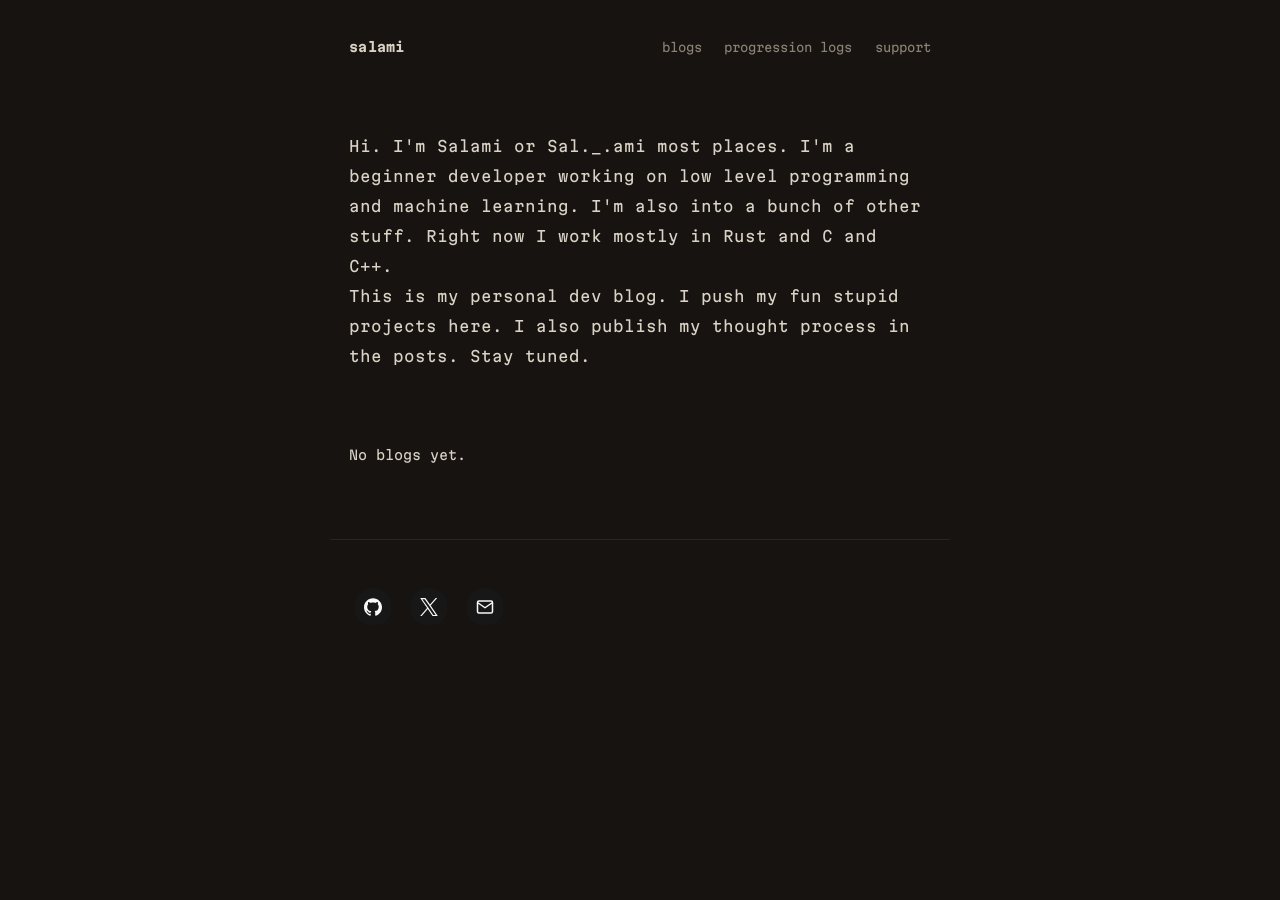
==== index.html @ a6beac55 "Update index.html" ====
﻿<!DOCTYPE html>
<html lang="en">
<head>
<meta charset="UTF-8">
<meta name="viewport" content="width=device-width, initial-scale=1.0">
<title>salami</title>
<link rel="stylesheet" href="style.css">
</head>
<body>

<header>
  <span class="name"><a href="/" style="color:var(--ink);text-decoration:none">salami</a></span>
  <nav>
    <a href="/blogs.html">blogs</a>
    <a href="/logs.html">progression logs</a>
    <a href="/support.html">support</a>
  </nav>
</header>

<main>

  <section id="about">
    <p>
      Hi. I'm Salami or Sal._.ami most places. I'm a beginner developer
      working on low level programming and machine learning. I'm also into
      a bunch of other stuff. Right now I work mostly in Rust and C and C++.
    </p>
    <p>
      This is my personal dev blog. I push my fun stupid projects here.
      I also publish my thought process in the posts. Stay tuned.
    </p>
  </section>

  <section id="no-blogs-home">
    <p>No blogs yet.</p>
  </section>

</main>

<footer>
  <style>
    .social-icon{
      display:inline-flex;
      width:38px;
      height:38px;
      margin:0 5px;
      justify-content:center;
      align-items:center;
      border-radius:50%;
      background-color:#171717;
      color:#f8f8f8;
      text-decoration:none;
    }
    .social-icon:hover{
      background-color:#f8f8f8;
      color:#171717;
    }
  </style>
  <p>
    <a href="https://github.com/Sal-ami/" class="social-icon" aria-label="github">
      <svg width="18" height="18" viewBox="0 0 24 24" fill="currentColor">
        <path d="M12 .297c-6.63 0-12 5.373-12 12 0 5.303 3.438 9.8 8.205 11.385.6.113.82-.258.82-.577 0-.285-.01-1.04-.015-2.04-3.338.724-4.042-1.61-4.042-1.61C4.422 18.07 3.633 17.7 3.633 17.7c-1.087-.744.084-.729.084-.729 1.205.084 1.838 1.236 1.838 1.236 1.07 1.835 2.809 1.305 3.495.998.108-.776.417-1.305.76-1.605-2.665-.3-5.466-1.332-5.466-5.93 0-1.31.465-2.38 1.235-3.22-.135-.303-.54-1.523.105-3.176 0 0 1.005-.322 3.3 1.23.96-.267 1.98-.399 3-.405 1.02.006 2.04.138 3 .405 2.28-1.552 3.285-1.23 3.285-1.23.645 1.653.24 2.873.12 3.176.765.84 1.23 1.91 1.23 3.22 0 4.61-2.805 5.625-5.475 5.92.42.36.81 1.096.81 2.22 0 1.606-.015 2.896-.015 3.286 0 .315.21.69.825.57C20.565 22.092 24 17.592 24 12.297c0-6.627-5.373-12-12-12"/>
      </svg>
    </a>
    <a href="https://x.com/Sal__ami" class="social-icon" aria-label="x">
      <svg width="18" height="18" viewBox="0 0 24 24" fill="currentColor">
        <path d="M14.234 10.162 22.977 0h-2.072l-7.591 8.824L7.251 0H.258l9.168 13.343L.258 24H2.33l8.016-9.318L16.749 24h6.993zm-2.837 3.299-.929-1.329L3.076 1.56h3.182l5.965 8.532.929 1.329 7.754 11.09h-3.182z"/>
      </svg>
    </a>
    <a href="mailto:salamiiiiiiiiii9@gmail.com" class="social-icon" aria-label="email">
      <svg width="18" height="18" viewBox="0 0 24 24" fill="none" stroke="currentColor" stroke-width="2" stroke-linecap="round" stroke-linejoin="round">
        <path d="M4 4h16c1.1 0 2 .9 2 2v12c0 1.1-.9 2-2 2H4c-1.1 0-2-.9-2-2V6c0-1.1.9-2 2-2z M22 6L12 13 2 6"/>
      </svg>
    </a>
  </p>
</footer>

</body>
</html>
---- style.css ----
/* pickle.dev — quiet, warm, minimal */

@font-face {
  font-family: "Martian Mono";
  src: url("fonts/MartianMono-Regular.woff2") format("woff2");
  font-weight: 400; font-display: swap;
}
@font-face {
  font-family: "Martian Mono";
  src: url("fonts/MartianMono-Bold.woff2") format("woff2");
  font-weight: 700; font-display: swap;
}

:root {
  --bg: #161310;
  --ink: #d9d2c5;
  --dim: #8a8272;
  --faint: #55503f;
  --line: #2a251d;
  --accent: #d98e56;
  --mono: "Martian Mono", "Cascadia Code", Consolas, monospace;
}

* { margin: 0; padding: 0; box-sizing: border-box; }

body {
  background: var(--bg);
  color: var(--ink);
  font-family: var(--mono);
  font-size: 13px;
  line-height: 1.85;
  min-height: 100vh;
}

header {
  max-width: 620px;
  margin: 0 auto;
  padding: 2.2rem 1.2rem 4.5rem;
  display: flex;
  justify-content: space-between;
  align-items: baseline;
  gap: 1rem;
}

.name { font-weight: 700; letter-spacing: 0.02em; }

nav { display: flex; gap: 1.4rem; }

nav a {
  color: var(--dim);
  text-decoration: none;
  font-size: 12px;
}
nav a:hover { color: var(--accent); }

main {
  max-width: 620px;
  margin: 0 auto;
  padding: 0 1.2rem;
}

section { margin-bottom: 4.5rem; }

#about p {
  font-size: 15px;
  line-height: 2;
  color: var(--ink);
}

h2 {
  font-size: 11px;
  font-weight: 400;
  letter-spacing: 0.18em;
  text-transform: uppercase;
  color: var(--dim);
  margin-bottom: 0.9rem;
}

ul { list-style: none; }

li a {
  display: flex;
  justify-content: space-between;
  align-items: baseline;
  gap: 1.5rem;
  padding: 0.65rem 0;
  border-bottom: 1px solid var(--line);
  color: var(--ink);
  text-decoration: none;
  transition: color 0.15s ease;
}
li a:hover { color: var(--accent); }

li time {
  color: var(--faint);
  font-size: 11px;
  white-space: nowrap;
}

footer {
  max-width: 620px;
  margin: 0 auto;
  padding: 3rem 1.2rem 2.4rem;
  border-top: 1px solid var(--line);
}
footer p { color: var(--faint); font-size: 11px; }

@media (max-width: 480px) {
  header { flex-direction: column; gap: 0.6rem; }
  li a { flex-direction: column; gap: 0.15rem; }
}
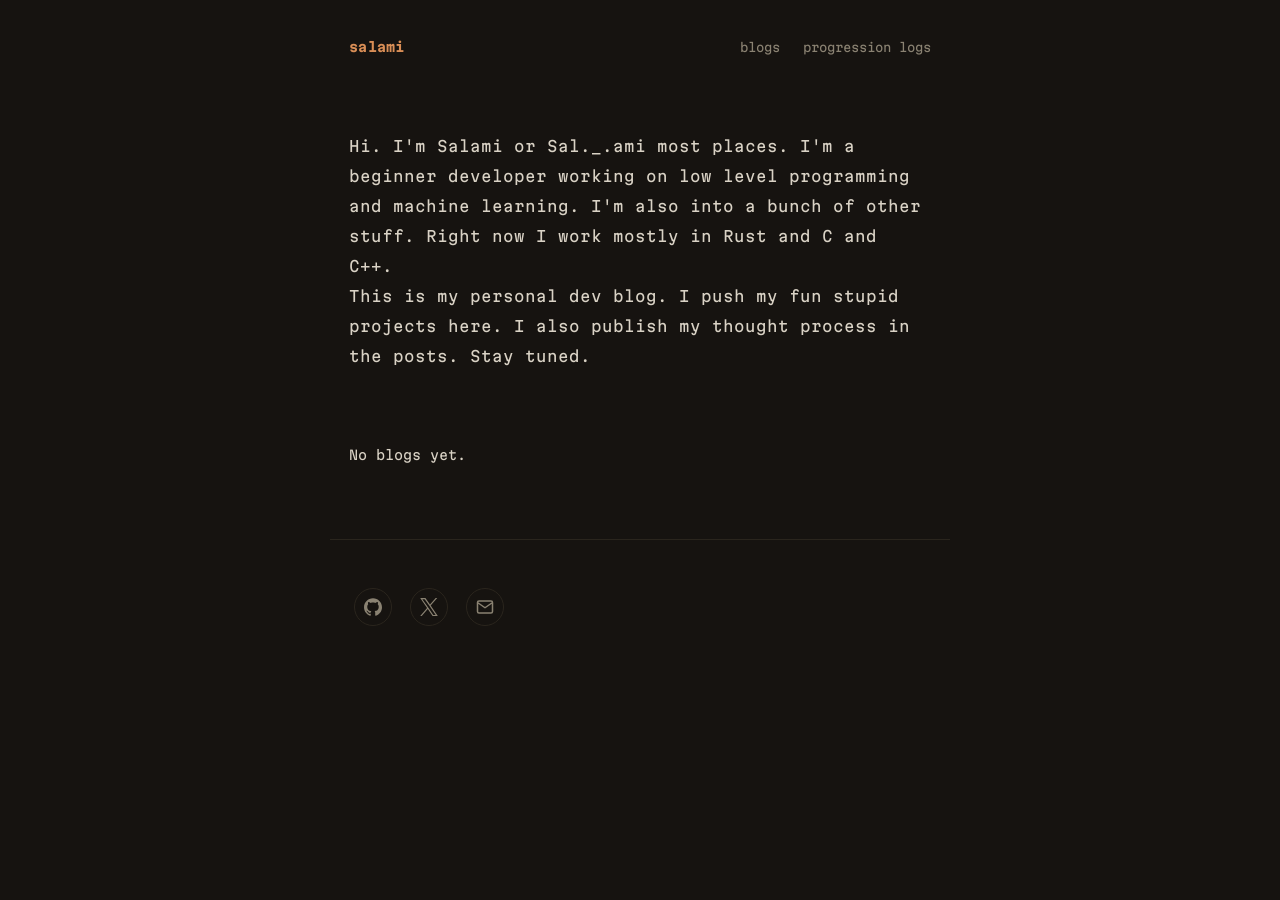
==== commit 84735137: "Update index.html" ====
--- a/index.html
+++ b/index.html
@@ -9,11 +9,10 @@
 <body>
 
 <header>
-  <span class="name"><a href="/" style="color:var(--ink);text-decoration:none">salami</a></span>
+  <span class="name"><a href="/" style="color:var(--accent);text-decoration:none">salami</a></span>
   <nav>
     <a href="/blogs.html">blogs</a>
     <a href="/logs.html">progression logs</a>
-    <a href="/support.html">support</a>
   </nav>
 </header>
 
@@ -47,13 +46,15 @@
       justify-content:center;
       align-items:center;
       border-radius:50%;
-      background-color:#171717;
-      color:#f8f8f8;
+      background-color:transparent;
+      border:1px solid var(--line);
+      color:var(--dim);
       text-decoration:none;
+      transition:all 0.15s ease;
     }
     .social-icon:hover{
-      background-color:#f8f8f8;
-      color:#171717;
+      border-color:var(--accent);
+      color:var(--accent);
     }
   </style>
   <p>
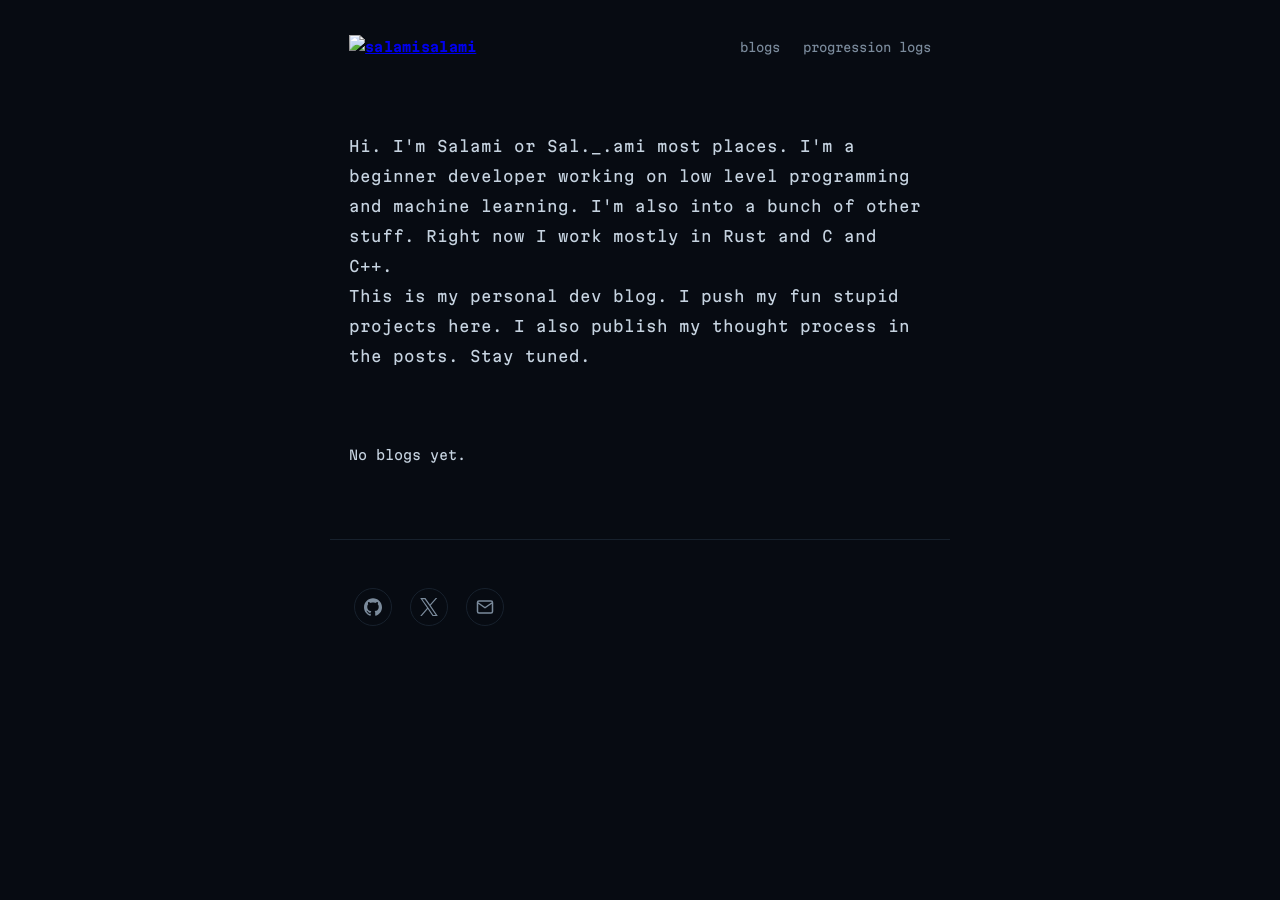
==== commit 565b598f: "Update index.html" ====
--- a/index.html
+++ b/index.html
@@ -9,7 +9,7 @@
 <body>
 
 <header>
-  <span class="name"><a href="/" style="color:var(--accent);text-decoration:none">salami</a></span>
+  <span class="name"><a href="/"><img class="avatar" src="avatar.png" alt="salami"><span>salami</span></a></span>
   <nav>
     <a href="/blogs.html">blogs</a>
     <a href="/logs.html">progression logs</a>
--- a/style.css
+++ b/style.css
@@ -1,4 +1,4 @@
-/* pickle.dev — quiet, warm, minimal */
+﻿/* salami - terminal dark, green + blue */
 
 @font-face {
   font-family: "Martian Mono";
@@ -12,12 +12,14 @@
 }
 
 :root {
-  --bg: #161310;
-  --ink: #d9d2c5;
-  --dim: #8a8272;
-  --faint: #55503f;
-  --line: #2a251d;
-  --accent: #d98e56;
+  --bg: #070b12;
+  --panel: #0d131c;
+  --ink: #c6d3e0;
+  --dim: #7b8b9c;
+  --faint: #46586a;
+  --line: #17212d;
+  --accent: #35d07f;
+  --accent-2: #3f8dff;
   --mono: "Martian Mono", "Cascadia Code", Consolas, monospace;
 }
 
@@ -31,6 +33,8 @@
   line-height: 1.85;
   min-height: 100vh;
 }
+
+::selection { background: rgba(53, 208, 127, 0.25); color: var(--ink); }
 
 header {
   max-width: 620px;
@@ -51,7 +55,7 @@
   text-decoration: none;
   font-size: 12px;
 }
-nav a:hover { color: var(--accent); }
+nav a:hover { color: var(--accent-2); }
 
 main {
   max-width: 620px;
@@ -72,7 +76,7 @@
   font-weight: 400;
   letter-spacing: 0.18em;
   text-transform: uppercase;
-  color: var(--dim);
+  color: var(--accent-2);
   margin-bottom: 0.9rem;
 }
 
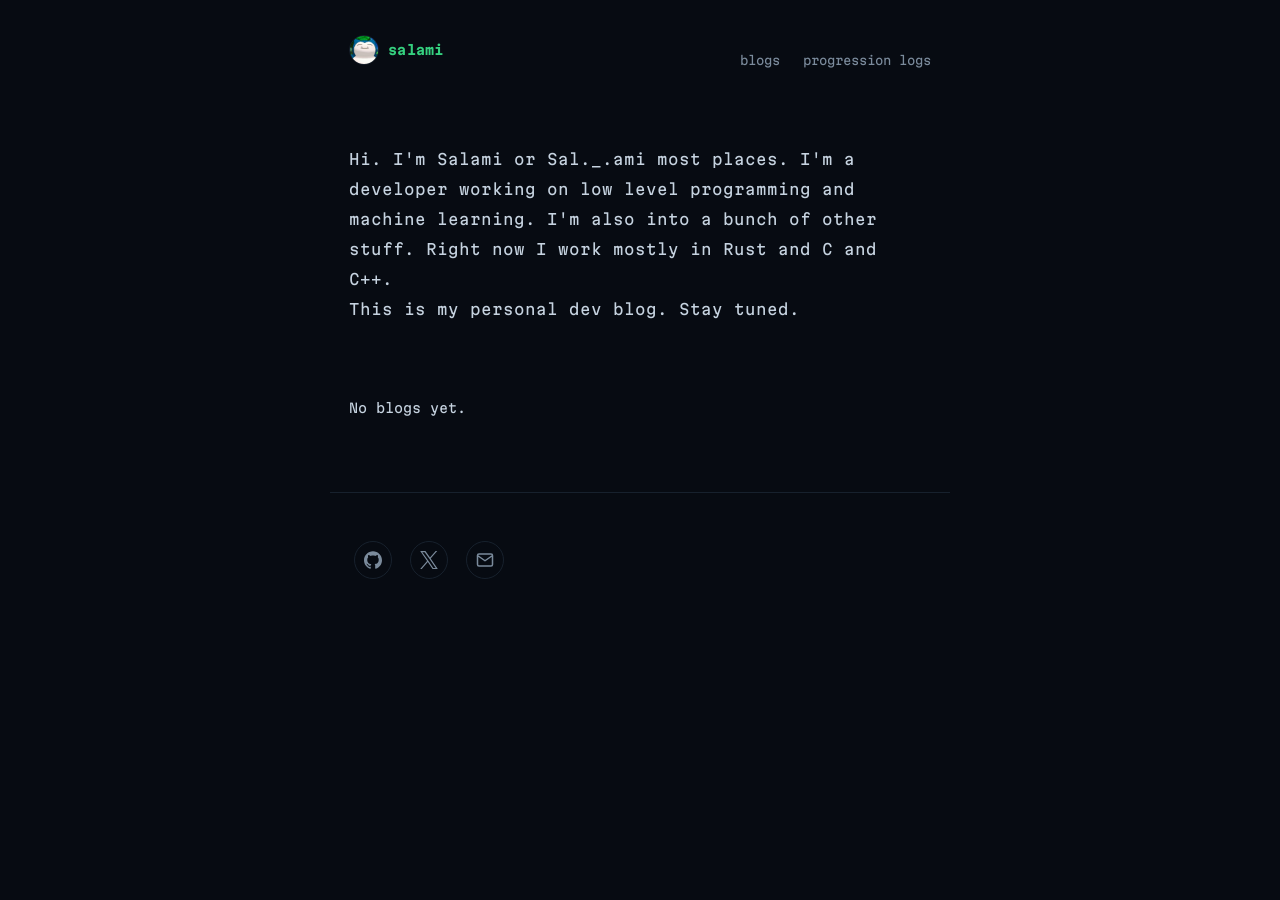
==== commit 3bb104d4: "Update index.html" ====
--- a/index.html
+++ b/index.html
@@ -20,13 +20,12 @@
 
   <section id="about">
     <p>
-      Hi. I'm Salami or Sal._.ami most places. I'm a beginner developer
+      Hi. I'm Salami or Sal._.ami most places. I'm a developer
       working on low level programming and machine learning. I'm also into
       a bunch of other stuff. Right now I work mostly in Rust and C and C++.
     </p>
     <p>
-      This is my personal dev blog. I push my fun stupid projects here.
-      I also publish my thought process in the posts. Stay tuned.
+      This is my personal dev blog. Stay tuned.
     </p>
   </section>
 
@@ -77,4 +76,4 @@
 </footer>
 
 </body>
-</html>+</html>
--- a/style.css
+++ b/style.css
@@ -47,6 +47,21 @@
 }
 
 .name { font-weight: 700; letter-spacing: 0.02em; }
+.name a {
+  display: inline-flex;
+  align-items: center;
+  gap: 0.55rem;
+  color: var(--accent);
+  text-decoration: none;
+}
+.avatar {
+  width: 30px;
+  height: 30px;
+  border-radius: 50%;
+  object-fit: cover;
+  border: 1px solid var(--line);
+  display: block;
+}
 
 nav { display: flex; gap: 1.4rem; }
 
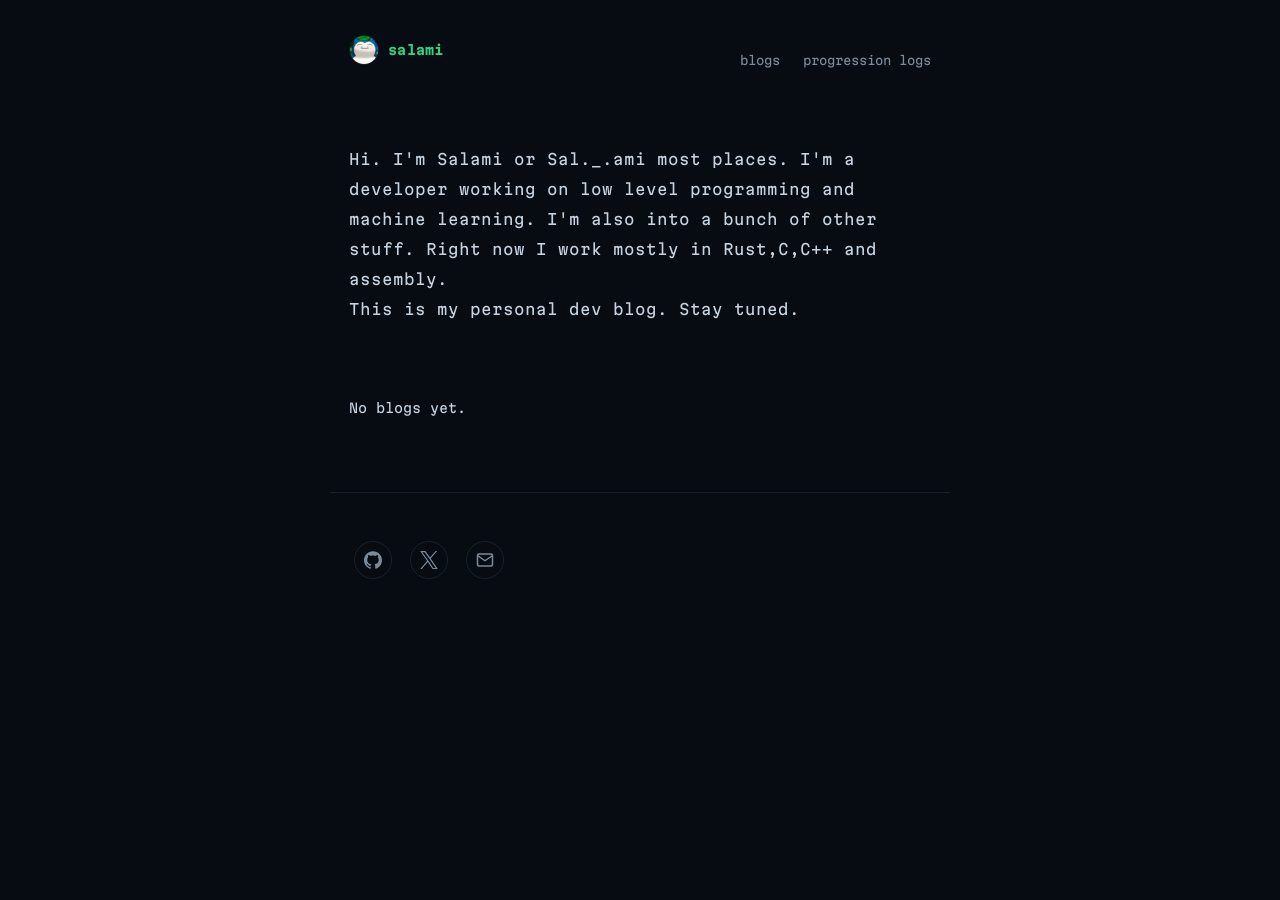
==== commit 2c031891: "Update index.html" ====
--- a/index.html
+++ b/index.html
@@ -22,7 +22,7 @@
     <p>
       Hi. I'm Salami or Sal._.ami most places. I'm a developer
       working on low level programming and machine learning. I'm also into
-      a bunch of other stuff. Right now I work mostly in Rust and C and C++.
+      a bunch of other stuff. Right now I work mostly in Rust,C,C++ and assembly.
     </p>
     <p>
       This is my personal dev blog. Stay tuned.
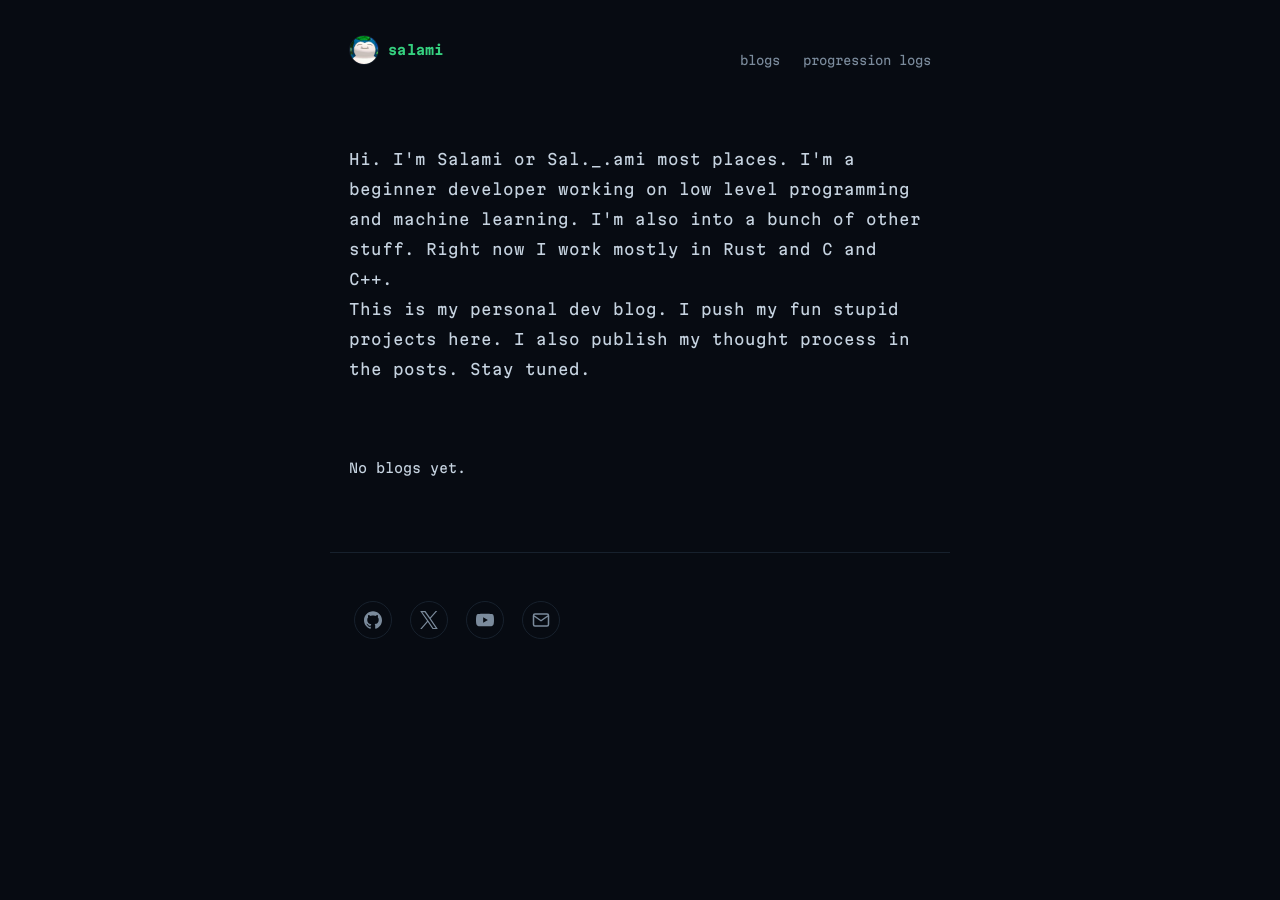
==== commit 646edc7e: "Update index.html" ====
--- a/index.html
+++ b/index.html
@@ -20,12 +20,13 @@
 
   <section id="about">
     <p>
-      Hi. I'm Salami or Sal._.ami most places. I'm a developer
+      Hi. I'm Salami or Sal._.ami most places. I'm a beginner developer
       working on low level programming and machine learning. I'm also into
-      a bunch of other stuff. Right now I work mostly in Rust,C,C++ and assembly.
+      a bunch of other stuff. Right now I work mostly in Rust and C and C++.
     </p>
     <p>
-      This is my personal dev blog. Stay tuned.
+      This is my personal dev blog. I push my fun stupid projects here.
+      I also publish my thought process in the posts. Stay tuned.
     </p>
   </section>
 
@@ -67,6 +68,9 @@
         <path d="M14.234 10.162 22.977 0h-2.072l-7.591 8.824L7.251 0H.258l9.168 13.343L.258 24H2.33l8.016-9.318L16.749 24h6.993zm-2.837 3.299-.929-1.329L3.076 1.56h3.182l5.965 8.532.929 1.329 7.754 11.09h-3.182z"/>
       </svg>
     </a>
+    <a href="https://www.youtube.com/@sal-_-ami-b1n" class="social-icon" aria-label="youtube">
+      <svg width="18" height="18" viewBox="0 0 24 24" fill="currentColor"><path d="M23.498 6.186a3.016 3.016 0 0 0-2.122-2.136C19.505 3.545 12 3.545 12 3.545s-7.505 0-9.377.505A3.017 3.017 0 0 0 .502 6.186C0 8.07 0 12 0 12s0 3.93.502 5.814a3.016 3.016 0 0 0 2.122 2.136c1.871.505 9.376.505 9.376.505s7.505 0 9.377-.505a3.015 3.015 0 0 0 2.122-2.136C24 15.93 24 12 24 12s0-3.93-.502-5.814zM9.545 15.568V8.432L15.818 12l-6.273 3.568z"/></svg>
+    </a>
     <a href="mailto:salamiiiiiiiiii9@gmail.com" class="social-icon" aria-label="email">
       <svg width="18" height="18" viewBox="0 0 24 24" fill="none" stroke="currentColor" stroke-width="2" stroke-linecap="round" stroke-linejoin="round">
         <path d="M4 4h16c1.1 0 2 .9 2 2v12c0 1.1-.9 2-2 2H4c-1.1 0-2-.9-2-2V6c0-1.1.9-2 2-2z M22 6L12 13 2 6"/>
@@ -76,4 +80,4 @@
 </footer>
 
 </body>
-</html>
+</html>
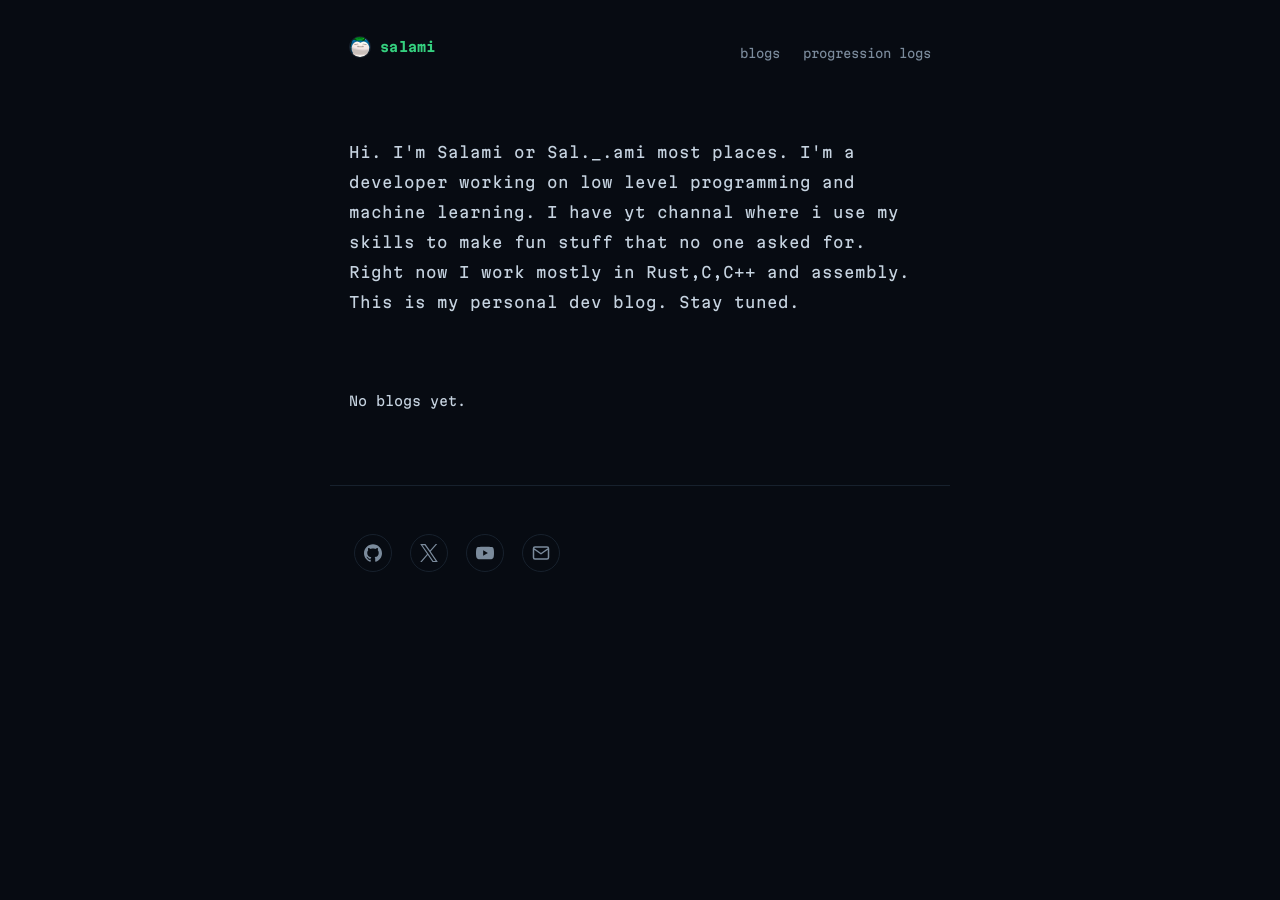
==== commit b0c381f8: "Update index.html" ====
--- a/index.html
+++ b/index.html
@@ -20,13 +20,11 @@
 
   <section id="about">
     <p>
-      Hi. I'm Salami or Sal._.ami most places. I'm a beginner developer
-      working on low level programming and machine learning. I'm also into
-      a bunch of other stuff. Right now I work mostly in Rust and C and C++.
+      Hi. I'm Salami or Sal._.ami most places. I'm a developer
+      working on low level programming and machine learning. I have yt channal where i use my skills to make fun stuff that no one asked for. Right now I work mostly in Rust,C,C++ and assembly.
     </p>
     <p>
-      This is my personal dev blog. I push my fun stupid projects here.
-      I also publish my thought process in the posts. Stay tuned.
+      This is my personal dev blog.  Stay tuned.
     </p>
   </section>
 
@@ -80,4 +78,4 @@
 </footer>
 
 </body>
-</html>+</html>
--- a/style.css
+++ b/style.css
@@ -55,8 +55,8 @@
   text-decoration: none;
 }
 .avatar {
-  width: 30px;
-  height: 30px;
+  width: 22px;
+  height: 22px;
   border-radius: 50%;
   object-fit: cover;
   border: 1px solid var(--line);
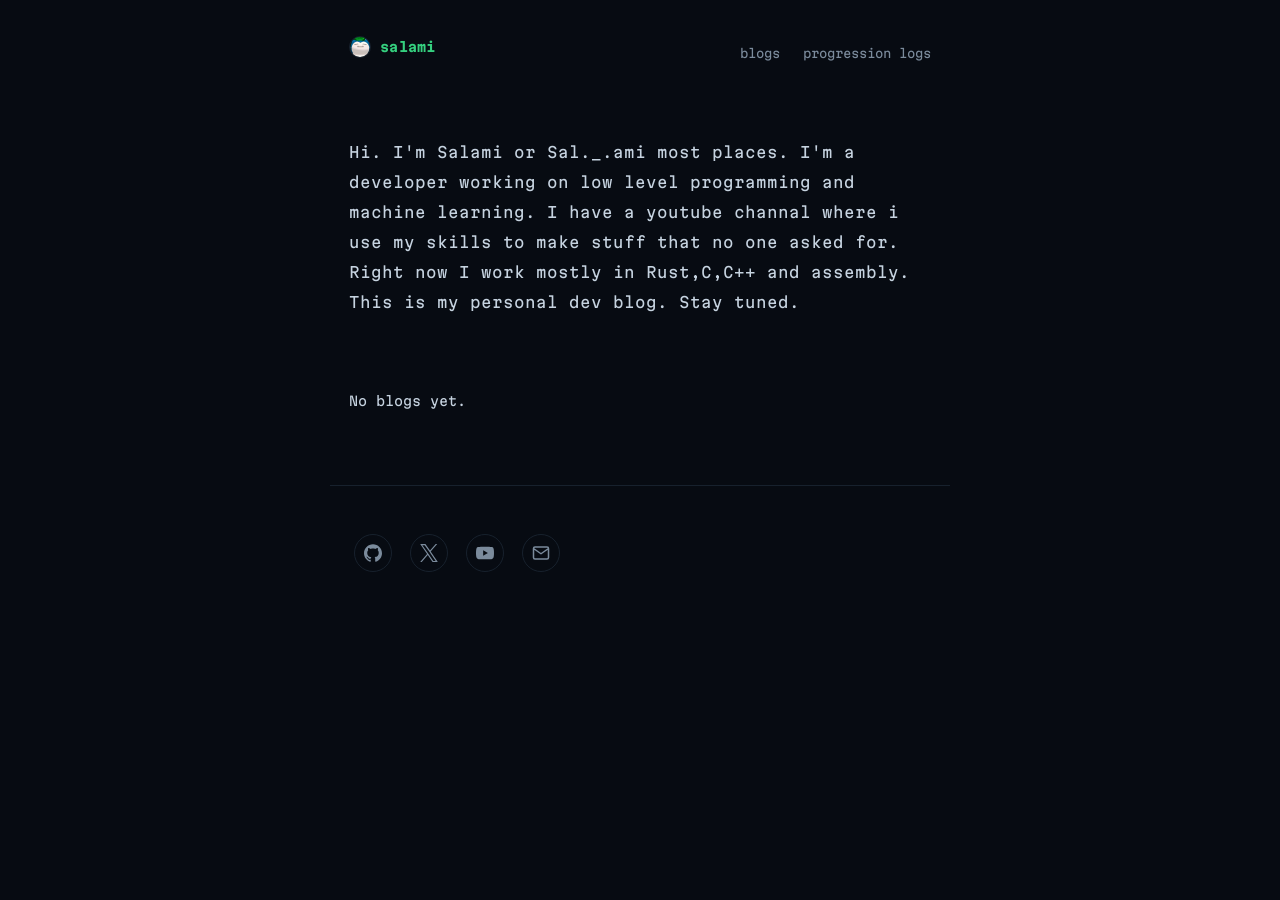
==== commit 96970116: "Update index.html" ====
--- a/index.html
+++ b/index.html
@@ -21,7 +21,7 @@
   <section id="about">
     <p>
       Hi. I'm Salami or Sal._.ami most places. I'm a developer
-      working on low level programming and machine learning. I have yt channal where i use my skills to make fun stuff that no one asked for. Right now I work mostly in Rust,C,C++ and assembly.
+      working on low level programming and machine learning. I have a youtube channal where i use my skills to make stuff that no one asked for. Right now I work mostly in Rust,C,C++ and assembly.
     </p>
     <p>
       This is my personal dev blog.  Stay tuned.
